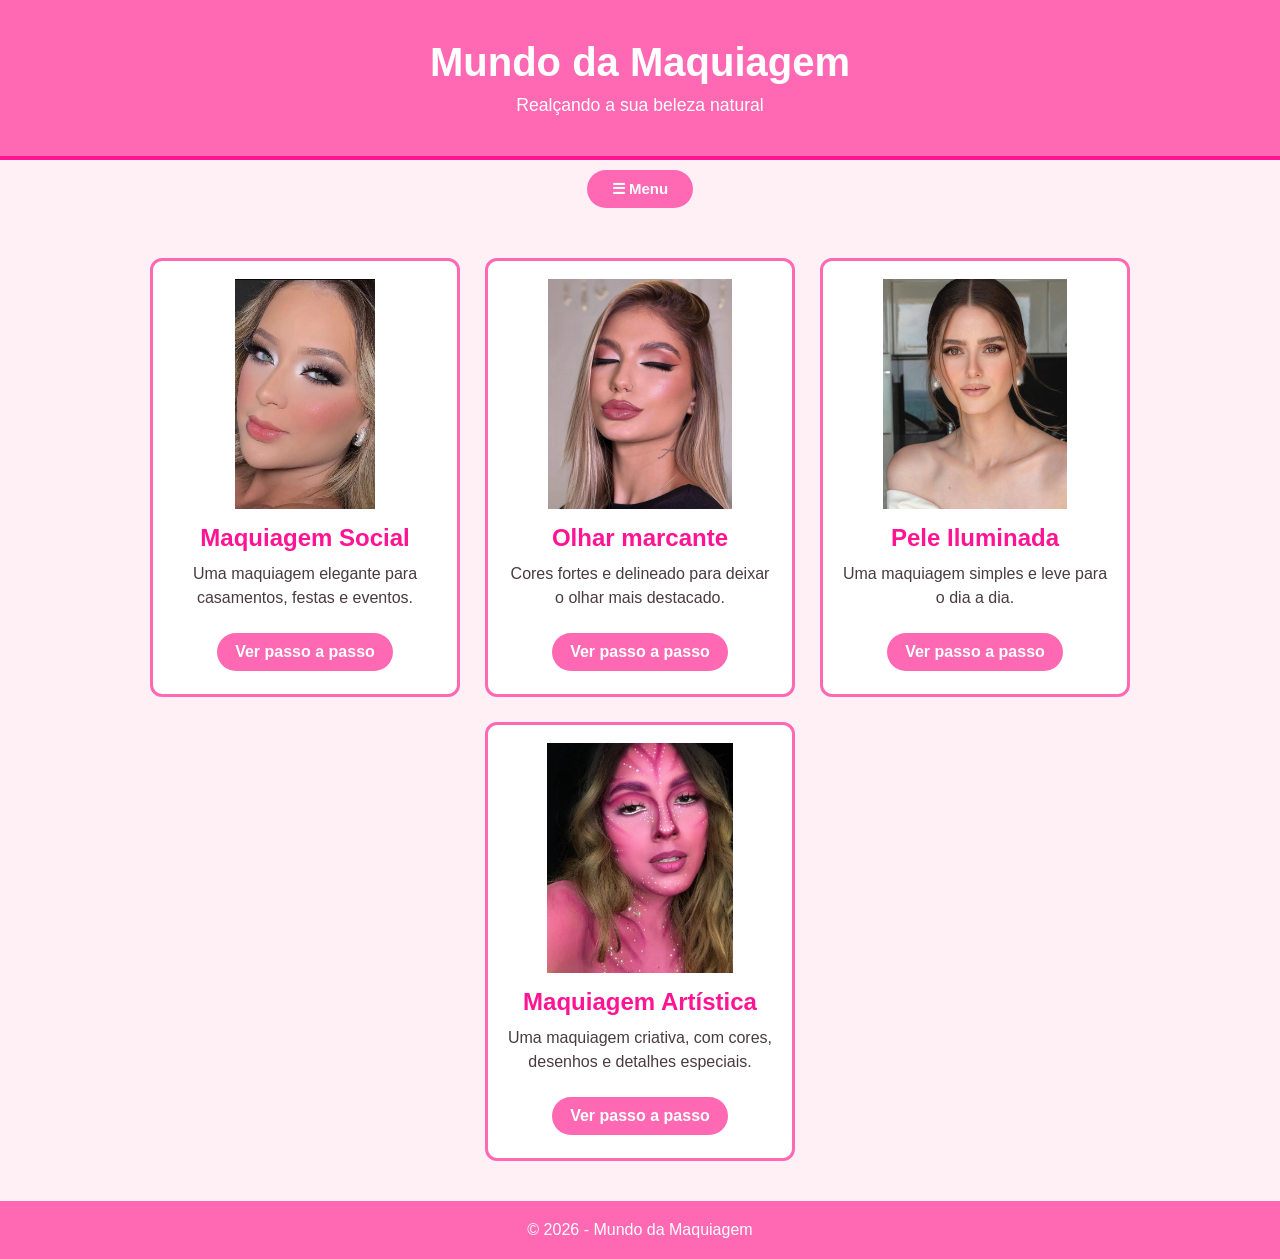
==== index.html @ 259b7c8c "Refactor index.html for improved structure and classes Updated the HTML structure and classes for be" ====
<!DOCTYPE html>
<html lang="pt-BR">
<head>
    <meta charset="UTF-8">
    <meta name="viewport" content="width=device-width, initial-scale=1.0">
    <title>Mundo da Maquiagem</title>
    <link rel="stylesheet" href="style.css">
</head>

<body class="pagina-maquiagem">

    <header>
        <h1>Mundo da Maquiagem</h1>
        <p>Realçando a sua beleza natural</p>
    </header>

    <!-- MENU INTERATIVO -->
    <button id="botao-menu" aria-expanded="false" type="button">
        ☰ Menu
    </button>

    <nav class="menu" id="menu" hidden>
        <a href="index.html">Início</a>
        <a href="dicas.html">Dicas de Maquiagem</a>
        <a href="finalização.html">Mais dicas</a>

        <button type="button" id="botao-produtos">
            Dúvidas Frequentes
        </button>
    </nav>

    <main class="principal">

        <!-- CARDS DE MAQUIAGEM -->
        <div class="container-fotos" id="maquiagens">

            <div class="cartao-make">
                <img src="maquiagem evento.webp" alt="Maquiagem Social">
                <h2>Maquiagem Social</h2>
                <p>Uma maquiagem elegante para casamentos, festas e eventos.</p>
                <a href="noturna.html" class="botao">Ver passo a passo</a>
            </div>

            <div class="cartao-make">
                <img src="maquiagem olhar marcanter.jpg" alt="Maquiagem Marcante">
                <h2>Olhar marcante</h2>
                <p>Cores fortes e delineado para deixar o olhar mais destacado.</p>
                <a href="marcante.html" class="botao">Ver passo a passo</a>
            </div>

            <div class="cartao-make">
                <img src="maquiagem natural.jpg" alt="Maquiagem Natural">
                <h2>Pele Iluminada</h2>
                <p>Uma maquiagem simples e leve para o dia a dia.</p>
                <a href="natural.html" class="botao">Ver passo a passo</a>
            </div>

            <div class="cartao-make">
                <img src="IMG_b711f3c4-f574-4a25-bfa9-8b15b6210e20.jpg" alt="Maquiagem Artística">
                <h2>Maquiagem Artística</h2>
                <p>Uma maquiagem criativa, com cores, desenhos e detalhes especiais.</p>
                <a href="Artística.html" class="botao">Ver passo a passo</a>
            </div>

        </div>

        <!-- DÚVIDAS FREQUENTES -->
        <section id="secao-produtos" class="secao-perguntas" hidden>

            <h2>Dúvidas Frequentes</h2>

            <div class="conteudo-perguntas">

                <div class="item-pergunta">
                    <h3>1. Qual é a ordem correta da maquiagem?</h3>
                    <p>Comece pela preparação da pele, depois aplique primer, base, corretivo e finalize a maquiagem.</p>
                </div>

                <div class="item-pergunta">
                    <h3>2. Preciso hidratar a pele antes da maquiagem?</h3>
                    <p>Sim! A hidratação ajuda a preparar a pele antes da maquiagem.</p>
                </div>

                <div class="item-pergunta">
                    <h3>3. Como fazer a maquiagem durar mais?</h3>
                    <p>Prepare a pele adequadamente e utilize produtos de finalização apropriados.</p>
                </div>

                <div class="item-pergunta">
                    <h3>4. Como limpar os pincéis?</h3>
                    <p>Lave regularmente e deixe secar completamente.</p>
                </div>

            </div>

            <button type="button" id="botao-voltar" class="botao">
                Voltar às maquiagens
            </button>

        </section>

    </main>

    <footer>
        <p>© 2026 - Mundo da Maquiagem</p>
    </footer>

    <!-- CONEXÃO COM JAVASCRIPT -->
    <script src="script.js"></script>

</body>
</html>
---- style.css ----
/* CONFIGURAÇÕES GERAIS */
* {
    margin: 0;
    padding: 0;
    box-sizing: border-box;
    font-family: Arial, sans-serif;
}

body {
    background-color: #fff0f5;
    color: #4a3b40;
    min-height: 100vh;
    display: flex;
    flex-direction: column;
    overflow-x: hidden;
}

/* CABEÇALHO */
header {
    background-color: #ff69b4;
    color: white;
    text-align: center;
    padding: 40px 20px;
    border-bottom: 4px solid #ff1493;
}

header h1 {
    font-size: 2.5rem;
    margin-bottom: 10px;
}

header p {
    font-size: 1.1rem;
}

/* BOTÃO MENU */
#botao-menu {
    display: block;
    margin: 10px auto;
    padding: 10px 25px;
    background-color: #ff69b4;
    color: white;
    border: none;
    border-radius: 20px;
    font-size: 15px;
    font-weight: bold;
    cursor: pointer;
    transition: 0.3s;
}

#botao-menu:hover {
    background-color: #ff1493;
}

/* MENU */
.menu {
    background-color: #ffe4ef;
    display: flex;
    justify-content: center;
    align-items: center;
    flex-wrap: wrap;
    gap: 15px;
    padding: 15px;
}

.menu a {
    color: #ff1493;
    text-decoration: none;
    font-weight: bold;
    padding: 10px 18px;
    border-radius: 20px;
    transition: 0.3s;
}

.menu a:hover {
    background-color: #ff69b4;
    color: white;
}

/* BOTÕES DO MENU */
.menu button {
    background-color: #ff69b4;
    color: white;
    font-weight: bold;
    padding: 10px 18px;
    border: none;
    border-radius: 20px;
    cursor: pointer;
    font-size: 16px;
    transition: 0.3s;
    font-family: Arial, sans-serif;
}

.menu button:hover {
    background-color: #ff1493;
    color: white;
}
/* DÚVIDAS FREQUENTES */
.menu button#botao-duvidas {
    background: transparent !important;
    color: #ff1493 !important;
    border: none !important;
    box-shadow: none !important;
    padding: 10px 18px;
    border-radius: 20px;
    font-weight: bold;
}

/* Ao passar o mouse */
.menu button#botao-duvidas:hover {
    background: #ff1493 !important;
    color: white !important;
}

/* Ao clicar ou selecionar */
.menu button#botao-duvidas:focus,
.menu button#botao-duvidas:active,
.menu button#botao-duvidas.active {
    background: transparent !important;
    color: #ff1493 !important;
    box-shadow: none !important;
}

/* CONTEÚDO PRINCIPAL */
main {
    flex: 1;
    width: 100%;
    max-width: 1100px;
    margin: 0 auto;
    padding: 40px 20px;
}

.titulo {
    text-align: center;
    color: #ff1493;
    margin-bottom: 30px;
}

/* CARDS */
.container-fotos {
    display: flex;
    flex-wrap: wrap;
    justify-content: center;
    gap: 25px;
}

.cartao-make {
    background-color: white;
    border: 3px solid #ff69b4;
    border-radius: 12px;
    width: 310px;
    max-width: 100%;
    padding: 18px;
    text-align: center;
    transition: transform 0.3s ease, box-shadow 0.3s ease;
}

.cartao-make img {
    width: 100%;
    max-width: 100%;
    height: 230px;
    object-fit: contain;
    border-radius: 8px;
    display: block;
    transition: transform 0.3s ease;
}

.cartao-make p {
    line-height: 1.5;
    margin-bottom: 18px;
}

.cartao-make h2 {
    color: #ff1493;
    margin: 15px 0 10px;
    font-size: 1.5rem;
}

/* BOTÕES */
.botao {
    display: inline-block;
    background-color: #ff69b4;
    color: white;
    text-decoration: none;
    padding: 10px 18px;
    border-radius: 20px;
    font-weight: bold;
    margin: 5px;
    max-width: 100%;
    text-align: center;
    border: none;
    cursor: pointer;
}

.botao:hover {
    background-color: #ff1493;
}

/* LINKS */
.links {
    display: flex;
    flex-wrap: wrap;
    justify-content: center;
    gap: 10px;
    text-align: center;
    margin-top: 30px;
}

.pagina {
    max-width: 800px;
    width: 100%;
    margin: 0 auto;
}

.pagina > h2 {
    color: #ff1493;
    text-align: center;
    margin-bottom: 25px;
}

/* PASSOS */
.passo {
    background-color: white;
    border-left: 5px solid #ff69b4;
    border-radius: 8px;
    padding: 18px;
    margin-bottom: 18px;
    max-width: 100%;
}

.passo h2 {
    color: #ff1493;
    margin-bottom: 10px;
}

.passo h3 {
    color: #ff1493;
    margin-bottom: 8px;
}

.passo p {
    line-height: 1.6;
}

/* SEÇÃO DE PRODUTOS */
.secao-produtos {
    margin: 35px 0;
    padding: 25px;
    text-align: center;
    background-color: white;
    border: 2px solid #ff69b4;
    border-radius: 15px;
    box-shadow: 0 4px 12px rgba(255, 105, 180, 0.12);
}

.secao-produtos h2 {
    color: #ff1493;
    margin-bottom: 15px;
}

.secao-produtos p {
    line-height: 1.6;
}

/* DÚVIDAS FREQUENTES CENTRALIZADAS */
.secao-perguntas {
    width: 100%;
    max-width: 800px;
    margin: 35px auto !important;
    padding: 25px;
    background-color: white;
    border: 2px solid #ff69b4;
    border-radius: 15px;
    text-align: center;
    box-shadow: 0 4px 12px rgba(255, 105, 180, 0.12);
}

.secao-perguntas h2 {
    color: #ff1493;
    margin-bottom: 20px;
    text-align: center;
}

.item-pergunta {
    margin: 12px 0;
    width: 100%;
}

/* BOTÕES DAS PERGUNTAS */
.secao-perguntas .pergunta {
    display: block;
    width: 100%;
    padding: 14px;
    background-color: #fff0f5 !important;
    color: #ff1493 !important;
    border: 1px solid #ff69b4;
    border-radius: 10px;
    cursor: pointer;
    font-size: 14px;
    font-weight: bold;
    text-align: left;
    transition: 0.3s;
}

.secao-perguntas .pergunta:hover {
    background-color: #ffe0ed !important;
    color: #ff1493 !important;
}

/* RESPOSTAS */
.resposta {
    padding: 14px;
    color: #4a3b40;
    background-color: #fff0f5;
    border-radius: 8px;
    margin-top: 6px;
    line-height: 1.6;
    text-align: left;
}

/* BOTÃO VOLTAR */
#botao-voltar {
    cursor: pointer;
    border: none;
    font-size: 15px;
}

/* ELEMENTOS OCULTOS */
[hidden] {
    display: none !important;
}

/* RODAPÉ */
footer {
    background-color: #ff69b4;
    color: white;
    text-align: center;
    padding: 20px;
    margin-top: 20px;
    width: 100%;
}

/* COMPUTADORES */
@media (min-width: 1001px) {
    .container-fotos {
        justify-content: center;
        align-items: stretch;
    }

    .cartao-make img {
        width: 100%;
        height: 230px;
        object-fit: contain;
    }
}

/* TABLETS */
@media (min-width: 701px) and (max-width: 1000px) {
    main {
        width: 100%;
        padding: 35px 20px;
    }

    .container-fotos {
        gap: 20px;
    }

    .cartao-make {
        width: 45%;
    }

    .cartao-make img {
        width: 100%;
        height: 230px;
        object-fit: contain;
        max-width: 100%;
    }

    header h1 {
        font-size: 2.3rem;
    }

    .pagina {
        width: 100%;
    }
}

/* CELULARES */
@media (max-width: 700px) {
    header {
        padding: 30px 15px;
    }

    header h1 {
        font-size: 2rem;
    }

    header p {
        font-size: 1rem;
    }

    main {
        width: 100%;
        padding: 30px 15px;
    }

    .container-fotos {
        width: 100%;
        gap: 20px;
    }

    .cartao-make {
        width: 100%;
        max-width: 310px;
    }

    .cartao-make img {
        width: 100%;
        max-width: 100%;
        height: 230px;
        object-fit: contain;
    }

    .cartao-make h2 {
        font-size: 1.3rem;
    }

    .links {
        flex-direction: column;
        align-items: center;
        gap: 8px;
    }

    .botao {
        width: 100%;
        max-width: 320px;
    }

    .menu {
        flex-direction: row;
        flex-wrap: wrap;
        justify-content: center;
        gap: 5px;
        padding: 12px 5px;
    }

    .menu a {
        font-size: 12px;
        padding: 8px 7px;
        white-space: normal;
    }

    .menu button#botao-produtos {
        font-size: 12px;
        padding: 8px 7px;
    }

    .pagina {
        width: 100%;
    }

    .passo {
        padding: 15px;
    }

    .secao-produtos,
    .secao-perguntas {
        padding: 18px 12px;
        margin: 25px auto;
    }

    .secao-perguntas {
        width: 100%;
        max-width: 100%;
    }

    .secao-perguntas .pergunta {
        font-size: 13px;
    }

    footer {
        padding: 15px;
    }
}

/* ORGANIZAÇÃO DO RODAPÉ */
.pagina-maquiagem {
    min-height: 100vh;
    display: flex;
    flex-direction: column;
}

.pagina-maquiagem main {
    flex: 1;
}

.pagina-maquiagem footer {
    margin-top: auto;
}

/* EFEITO DOS CARDS */
.cartao-make.card-ativo {
    transform: translateY(-10px);
    box-shadow: 0 12px 24px rgba(255, 105, 180, 0.4);
}

.cartao-make.card-ativo img {
    transform: scale(1.02);
}

.cartao-make.card-ativo .botao {
    filter: brightness(1.1);
    box-shadow: 0 4px 10px rgba(0, 0, 0, 0.15);
}
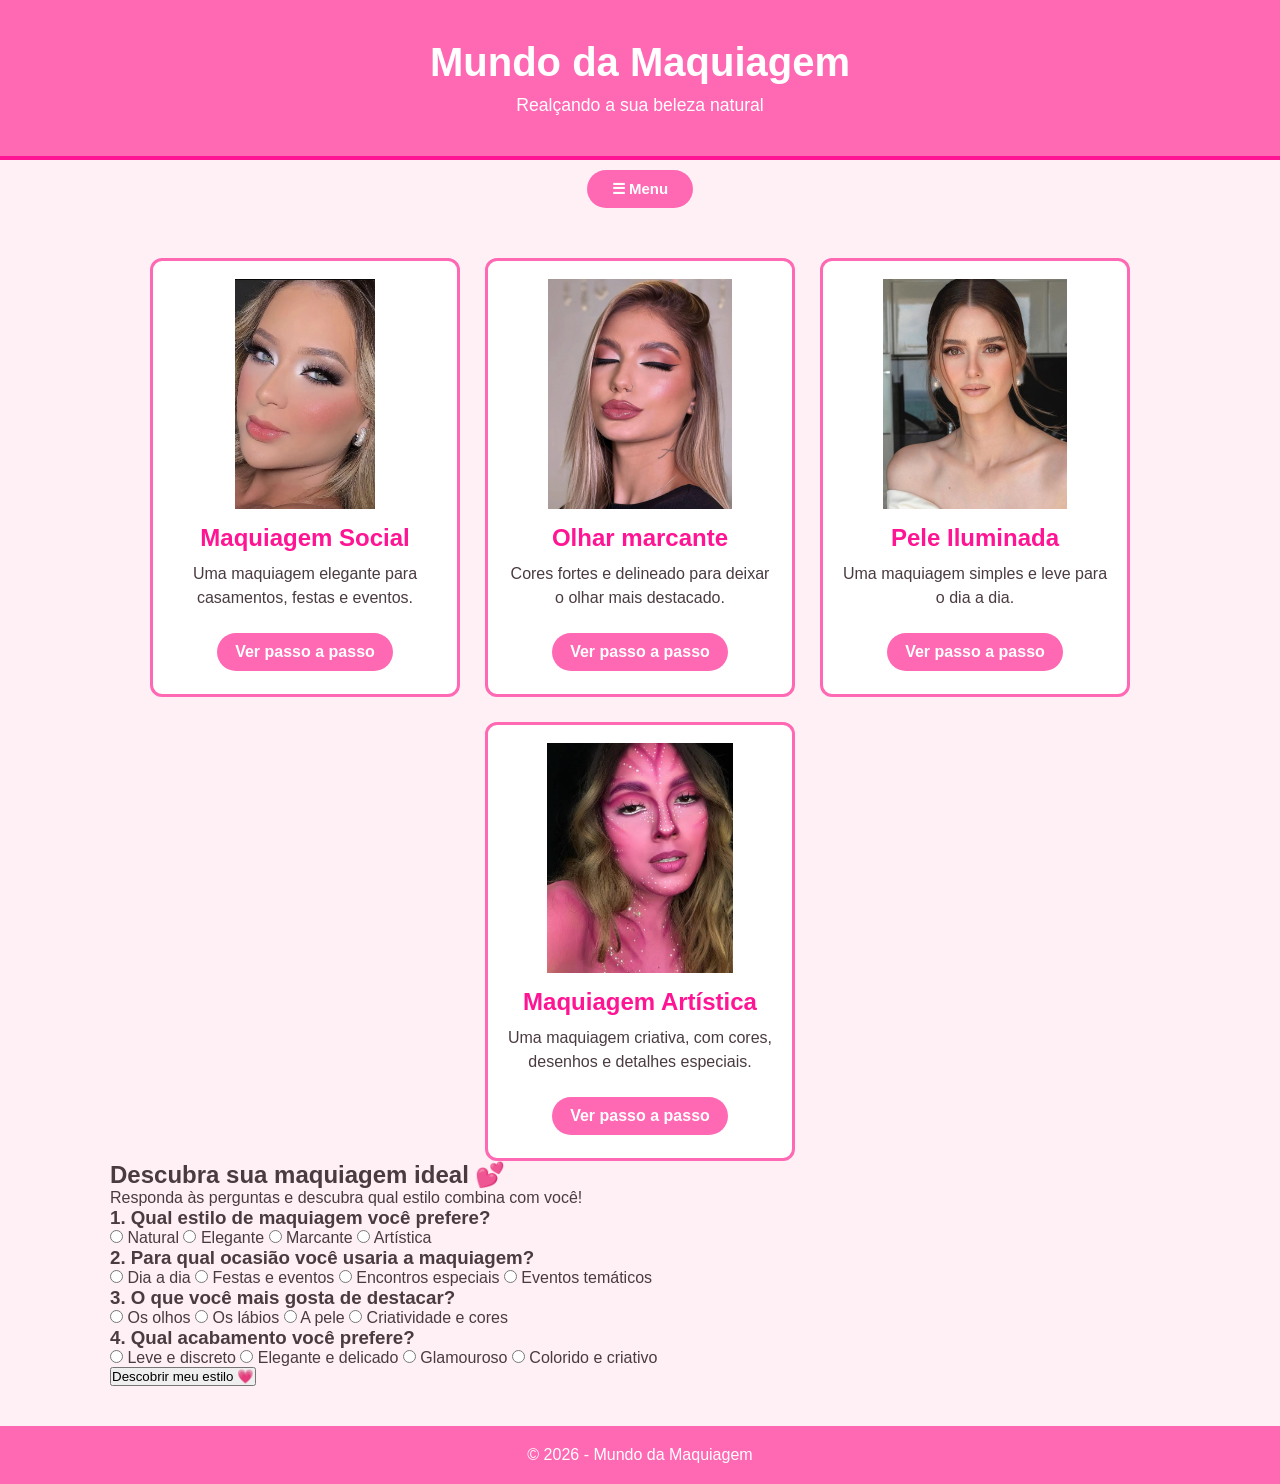
==== commit 188b3ba9: "Update index.html" ====
--- a/index.html
+++ b/index.html
@@ -1,6 +1,7 @@
 
 <!DOCTYPE html>
 <html lang="pt-BR">
+
 <head>
     <meta charset="UTF-8">
     <meta name="viewport" content="width=device-width, initial-scale=1.0">
@@ -10,104 +11,166 @@
 
 <body class="pagina-maquiagem">
 
-    <header>
-        <h1>Mundo da Maquiagem</h1>
-        <p>Realçando a sua beleza natural</p>
-    </header>
+<header>
+    <h1>Mundo da Maquiagem</h1>
+    <p>Realçando a sua beleza natural</p>
+</header>
 
-    <!-- MENU INTERATIVO -->
-    <button id="botao-menu" aria-expanded="false" type="button">
-        ☰ Menu
+<!-- MENU INTERATIVO -->
+<button id="botao-menu" aria-expanded="false" type="button">
+    ☰ Menu
+</button>
+
+<nav class="menu" id="menu" hidden>
+    <a href="index.html">Início</a>
+    <a href="dicas.html">Dicas de Maquiagem</a>
+    <a href="finalização.html">Mais dicas</a>
+    <a href="#teste-maquiagem">Teste sua maquiagem</a>
+
+    <button type="button" id="botao-produtos">
+        Dúvidas Frequentes
     </button>
+</nav>
 
-    <nav class="menu" id="menu" hidden>
-        <a href="index.html">Início</a>
-        <a href="dicas.html">Dicas de Maquiagem</a>
-        <a href="finalização.html">Mais dicas</a>
+<main class="principal">
 
-        <button type="button" id="botao-produtos">
-            Dúvidas Frequentes
-        </button>
-    </nav>
+    <!-- CARDS DE MAQUIAGEM -->
+    <div class="container-fotos" id="maquiagens">
 
-    <main class="principal">
+        <div class="cartao-make">
+            <img src="maquiagem evento.webp" alt="Maquiagem Social">
+            <h2>Maquiagem Social</h2>
+            <p>Uma maquiagem elegante para casamentos, festas e eventos.</p>
+            <a href="noturna.html" class="botao">Ver passo a passo</a>
+        </div>
 
-        <!-- CARDS DE MAQUIAGEM -->
-        <div class="container-fotos" id="maquiagens">
+        <div class="cartao-make">
+            <img src="maquiagem olhar marcanter.jpg" alt="Maquiagem Marcante">
+            <h2>Olhar marcante</h2>
+            <p>Cores fortes e delineado para deixar o olhar mais destacado.</p>
+            <a href="marcante.html" class="botao">Ver passo a passo</a>
+        </div>
 
-            <div class="cartao-make">
-                <img src="maquiagem evento.webp" alt="Maquiagem Social">
-                <h2>Maquiagem Social</h2>
-                <p>Uma maquiagem elegante para casamentos, festas e eventos.</p>
-                <a href="noturna.html" class="botao">Ver passo a passo</a>
-            </div>
+        <div class="cartao-make">
+            <img src="maquiagem natural.jpg" alt="Maquiagem Natural">
+            <h2>Pele Iluminada</h2>
+            <p>Uma maquiagem simples e leve para o dia a dia.</p>
+            <a href="natural.html" class="botao">Ver passo a passo</a>
+        </div>
 
-            <div class="cartao-make">
-                <img src="maquiagem olhar marcanter.jpg" alt="Maquiagem Marcante">
-                <h2>Olhar marcante</h2>
-                <p>Cores fortes e delineado para deixar o olhar mais destacado.</p>
-                <a href="marcante.html" class="botao">Ver passo a passo</a>
-            </div>
+        <div class="cartao-make">
+            <img src="IMG_b711f3c4-f574-4a25-bfa9-8b15b6210e20.jpg" alt="Maquiagem Artística">
+            <h2>Maquiagem Artística</h2>
+            <p>Uma maquiagem criativa, com cores, desenhos e detalhes especiais.</p>
+            <a href="Artística.html" class="botao">Ver passo a passo</a>
+        </div>
 
-            <div class="cartao-make">
-                <img src="maquiagem natural.jpg" alt="Maquiagem Natural">
-                <h2>Pele Iluminada</h2>
-                <p>Uma maquiagem simples e leve para o dia a dia.</p>
-                <a href="natural.html" class="botao">Ver passo a passo</a>
-            </div>
+    </div>
 
-            <div class="cartao-make">
-                <img src="IMG_b711f3c4-f574-4a25-bfa9-8b15b6210e20.jpg" alt="Maquiagem Artística">
-                <h2>Maquiagem Artística</h2>
-                <p>Uma maquiagem criativa, com cores, desenhos e detalhes especiais.</p>
-                <a href="Artística.html" class="botao">Ver passo a passo</a>
+    <!-- TESTE DE MAQUIAGEM -->
+    <section id="teste-maquiagem" class="teste-maquiagem">
+
+        <div class="conteudo-teste">
+
+            <h2>Descubra sua maquiagem ideal 💕</h2>
+            <p>Responda às perguntas e descubra qual estilo combina com você!</p>
+
+            <form id="form-teste">
+
+                <div class="pergunta">
+                    <h3>1. Qual estilo de maquiagem você prefere?</h3>
+                    <label><input type="radio" name="p1" value="natural" required> Natural</label>
+                    <label><input type="radio" name="p1" value="social"> Elegante</label>
+                    <label><input type="radio" name="p1" value="marcante"> Marcante</label>
+                    <label><input type="radio" name="p1" value="artistica"> Artística</label>
+                </div>
+
+                <div class="pergunta">
+                    <h3>2. Para qual ocasião você usaria a maquiagem?</h3>
+                    <label><input type="radio" name="p2" value="natural" required> Dia a dia</label>
+                    <label><input type="radio" name="p2" value="social"> Festas e eventos</label>
+                    <label><input type="radio" name="p2" value="marcante"> Encontros especiais</label>
+                    <label><input type="radio" name="p2" value="artistica"> Eventos temáticos</label>
+                </div>
+
+                <div class="pergunta">
+                    <h3>3. O que você mais gosta de destacar?</h3>
+                    <label><input type="radio" name="p3" value="marcante" required> Os olhos</label>
+                    <label><input type="radio" name="p3" value="social"> Os lábios</label>
+                    <label><input type="radio" name="p3" value="natural"> A pele</label>
+                    <label><input type="radio" name="p3" value="artistica"> Criatividade e cores</label>
+                </div>
+
+                <div class="pergunta">
+                    <h3>4. Qual acabamento você prefere?</h3>
+                    <label><input type="radio" name="p4" value="natural" required> Leve e discreto</label>
+                    <label><input type="radio" name="p4" value="social"> Elegante e delicado</label>
+                    <label><input type="radio" name="p4" value="marcante"> Glamouroso</label>
+                    <label><input type="radio" name="p4" value="artistica"> Colorido e criativo</label>
+                </div>
+
+                <button type="submit" class="botao-resultado">
+                    Descobrir meu estilo 💗
+                </button>
+
+            </form>
+
+            <!-- RESULTADO -->
+            <div id="resultado-teste" class="resultado-teste" hidden>
+
+                <h3>Seu estilo ideal é:</h3>
+                <h2 id="nome-resultado"></h2>
+
+                <img id="imagem-resultado" src="" alt="Maquiagem recomendada">
+
+                <p id="descricao-resultado"></p>
+
+                <a id="link-resultado" href="#">
+                    Ver passo a passo
+                </a>
+
             </div>
 
         </div>
 
-        <!-- DÚVIDAS FREQUENTES -->
-        <section id="secao-produtos" class="secao-perguntas" hidden>
+    </section>
 
-            <h2>Dúvidas Frequentes</h2>
+    <!-- DÚVIDAS FREQUENTES -->
+    <section id="secao-produtos" hidden>
 
-            <div class="conteudo-perguntas">
+        <h2>Dúvidas Frequentes</h2>
 
-                <div class="item-pergunta">
-                    <h3>1. Qual é a ordem correta da maquiagem?</h3>
-                    <p>Comece pela preparação da pele, depois aplique primer, base, corretivo e finalize a maquiagem.</p>
-                </div>
+        <div class="cartao-make">
 
-                <div class="item-pergunta">
-                    <h3>2. Preciso hidratar a pele antes da maquiagem?</h3>
-                    <p>Sim! A hidratação ajuda a preparar a pele antes da maquiagem.</p>
-                </div>
+            <h3>1. Qual é a ordem correta da maquiagem?</h3>
+            <p>Comece pela preparação da pele, depois aplique primer, base, corretivo e finalize a maquiagem.</p>
 
-                <div class="item-pergunta">
-                    <h3>3. Como fazer a maquiagem durar mais?</h3>
-                    <p>Prepare a pele adequadamente e utilize produtos de finalização apropriados.</p>
-                </div>
+            <h3>2. Preciso hidratar a pele antes da maquiagem?</h3>
+            <p>Sim! A hidratação ajuda a preparar a pele antes da maquiagem.</p>
 
-                <div class="item-pergunta">
-                    <h3>4. Como limpar os pincéis?</h3>
-                    <p>Lave regularmente e deixe secar completamente.</p>
-                </div>
+            <h3>3. Como fazer a maquiagem durar mais?</h3>
+            <p>Prepare a pele adequadamente e utilize produtos de finalização apropriados.</p>
 
-            </div>
+            <h3>4. Como limpar os pincéis?</h3>
+            <p>Lave regularmente e deixe secar completamente.</p>
 
-            <button type="button" id="botao-voltar" class="botao">
-                Voltar às maquiagens
-            </button>
+        </div>
 
-        </section>
+        <button type="button" id="botao-voltar" class="botao">
+            Voltar às maquiagens
+        </button>
 
-    </main>
+    </section>
 
-    <footer>
-        <p>© 2026 - Mundo da Maquiagem</p>
-    </footer>
+</main>
 
-    <!-- CONEXÃO COM JAVASCRIPT -->
-    <script src="script.js"></script>
+<footer>
+    <p>© 2026 - Mundo da Maquiagem</p>
+</footer>
+
+<!-- CONEXÃO COM JAVASCRIPT -->
+<script src="script.js"></script>
+<script src="quiz.js"></script>
 
 </body>
 </html>
--- a/style.css
+++ b/style.css
@@ -5,6 +5,10 @@
     padding: 0;
     box-sizing: border-box;
     font-family: Arial, sans-serif;
+}
+
+html {
+    min-height: 100%;
 }
 
 body {
@@ -64,62 +68,31 @@
     padding: 15px;
 }
 
-.menu a {
-    color: #ff1493;
-    text-decoration: none;
-    font-weight: bold;
-    padding: 10px 18px;
-    border-radius: 20px;
-    transition: 0.3s;
-}
-
-.menu a:hover {
-    background-color: #ff69b4;
-    color: white;
-}
-
-/* BOTÕES DO MENU */
+/* TODOS OS BOTÕES E LINKS DO MENU */
+.menu a,
 .menu button {
     background-color: #ff69b4;
     color: white;
+    text-decoration: none;
     font-weight: bold;
     padding: 10px 18px;
     border: none;
     border-radius: 20px;
+    transition: 0.3s;
+    font-size: 14px;
+    font-family: Arial, sans-serif;
     cursor: pointer;
-    font-size: 16px;
-    transition: 0.3s;
-    font-family: Arial, sans-serif;
-}
-
+}
+
+.menu a:hover,
 .menu button:hover {
     background-color: #ff1493;
     color: white;
 }
-/* DÚVIDAS FREQUENTES */
-.menu button#botao-duvidas {
-    background: transparent !important;
-    color: #ff1493 !important;
-    border: none !important;
-    box-shadow: none !important;
-    padding: 10px 18px;
-    border-radius: 20px;
-    font-weight: bold;
-}
-
-/* Ao passar o mouse */
-.menu button#botao-duvidas:hover {
-    background: #ff1493 !important;
-    color: white !important;
-}
-
-/* Ao clicar ou selecionar */
-.menu button#botao-duvidas:focus,
-.menu button#botao-duvidas:active,
-.menu button#botao-duvidas.active {
-    background: transparent !important;
-    color: #ff1493 !important;
-    box-shadow: none !important;
+
+/* ELEMENTOS OCULTOS */
+[hidden] {
+    display: none !important;
 }
 
 /* CONTEÚDO PRINCIPAL */
@@ -129,6 +102,10 @@
     max-width: 1100px;
     margin: 0 auto;
     padding: 40px 20px;
+}
+
+.principal {
+    flex: 1;
 }
 
 .titulo {
@@ -142,6 +119,7 @@
     display: flex;
     flex-wrap: wrap;
     justify-content: center;
+    align-items: stretch;
     gap: 25px;
 }
 
@@ -177,7 +155,7 @@
     font-size: 1.5rem;
 }
 
-/* BOTÕES */
+/* BOTÕES DOS CARDS */
 .botao {
     display: inline-block;
     background-color: #ff69b4;
@@ -191,6 +169,7 @@
     text-align: center;
     border: none;
     cursor: pointer;
+    transition: 0.3s;
 }
 
 .botao:hover {
@@ -263,72 +242,72 @@
     line-height: 1.6;
 }
 
-/* DÚVIDAS FREQUENTES CENTRALIZADAS */
+/* DÚVIDAS FREQUENTES */
 .secao-perguntas {
     width: 100%;
-    max-width: 800px;
-    margin: 35px auto !important;
+    max-width: 750px;
+    margin: 30px auto !important;
     padding: 25px;
+    text-align: center;
+}
+
+/* TÍTULO DAS DÚVIDAS */
+.secao-perguntas > h2 {
+    color: #ff1493;
+    text-align: center;
+    font-size: 25px;
+    margin-bottom: 25px;
+}
+
+/* QUADRO DAS PERGUNTAS */
+.conteudo-perguntas {
+    width: 100%;
     background-color: white;
     border: 2px solid #ff69b4;
     border-radius: 15px;
-    text-align: center;
-    box-shadow: 0 4px 12px rgba(255, 105, 180, 0.12);
-}
-
-.secao-perguntas h2 {
-    color: #ff1493;
-    margin-bottom: 20px;
-    text-align: center;
-}
-
+    padding: 25px;
+    text-align: center;
+    box-shadow: 0 4px 12px rgba(255, 105, 180, 0.15);
+}
+
+/* CADA PERGUNTA */
 .item-pergunta {
-    margin: 12px 0;
-    width: 100%;
-}
-
-/* BOTÕES DAS PERGUNTAS */
-.secao-perguntas .pergunta {
-    display: block;
-    width: 100%;
-    padding: 14px;
-    background-color: #fff0f5 !important;
-    color: #ff1493 !important;
-    border: 1px solid #ff69b4;
-    border-radius: 10px;
+    width: 100%;
+    margin-bottom: 22px;
+    text-align: center;
+}
+
+.item-pergunta:last-child {
+    margin-bottom: 0;
+}
+
+.item-pergunta h3 {
+    color: #d63384;
+    font-size: 17px;
+    margin-bottom: 8px;
+}
+
+.item-pergunta p {
+    color: #4a3b40;
+    font-size: 15px;
+    line-height: 1.6;
+}
+
+/* BOTÃO VOLTAR */
+#botao-voltar {
+    display: inline-block;
+    background-color: #ff69b4;
+    color: white;
+    border: none;
+    border-radius: 20px;
+    padding: 11px 22px;
+    margin-top: 20px;
     cursor: pointer;
     font-size: 14px;
-    font-weight: bold;
-    text-align: left;
-    transition: 0.3s;
-}
-
-.secao-perguntas .pergunta:hover {
-    background-color: #ffe0ed !important;
-    color: #ff1493 !important;
-}
-
-/* RESPOSTAS */
-.resposta {
-    padding: 14px;
-    color: #4a3b40;
-    background-color: #fff0f5;
-    border-radius: 8px;
-    margin-top: 6px;
-    line-height: 1.6;
-    text-align: left;
-}
-
-/* BOTÃO VOLTAR */
-#botao-voltar {
-    cursor: pointer;
-    border: none;
-    font-size: 15px;
-}
-
-/* ELEMENTOS OCULTOS */
-[hidden] {
-    display: none !important;
+}
+
+#botao-voltar:hover {
+    background-color: #ff1493;
 }
 
 /* RODAPÉ */
@@ -337,17 +316,22 @@
     color: white;
     text-align: center;
     padding: 20px;
-    margin-top: 20px;
+    margin-top: auto;
     width: 100%;
 }
 
 /* COMPUTADORES */
 @media (min-width: 1001px) {
+
     .container-fotos {
         justify-content: center;
         align-items: stretch;
     }
 
+    .cartao-make {
+        width: 310px;
+    }
+
     .cartao-make img {
         width: 100%;
         height: 230px;
@@ -357,6 +341,7 @@
 
 /* TABLETS */
 @media (min-width: 701px) and (max-width: 1000px) {
+
     main {
         width: 100%;
         padding: 35px 20px;
@@ -374,7 +359,6 @@
         width: 100%;
         height: 230px;
         object-fit: contain;
-        max-width: 100%;
     }
 
     header h1 {
@@ -388,6 +372,7 @@
 
 /* CELULARES */
 @media (max-width: 700px) {
+
     header {
         padding: 30px 15px;
     }
@@ -433,27 +418,22 @@
     }
 
     .botao {
-        width: 100%;
         max-width: 320px;
     }
 
+    /* MENU NO CELULAR */
     .menu {
         flex-direction: row;
         flex-wrap: wrap;
         justify-content: center;
-        gap: 5px;
+        gap: 8px;
         padding: 12px 5px;
     }
 
-    .menu a {
+    .menu a,
+    .menu button {
         font-size: 12px;
-        padding: 8px 7px;
-        white-space: normal;
-    }
-
-    .menu button#botao-produtos {
-        font-size: 12px;
-        padding: 8px 7px;
+        padding: 8px 10px;
     }
 
     .pagina {
@@ -464,18 +444,41 @@
         padding: 15px;
     }
 
-    .secao-produtos,
-    .secao-perguntas {
+    .secao-produtos {
         padding: 18px 12px;
         margin: 25px auto;
     }
 
+    /* DÚVIDAS NO CELULAR */
     .secao-perguntas {
         width: 100%;
         max-width: 100%;
-    }
-
-    .secao-perguntas .pergunta {
+        padding: 20px 10px;
+        margin: 20px auto !important;
+    }
+
+    .secao-perguntas > h2 {
+        font-size: 22px;
+        margin-bottom: 20px;
+    }
+
+    .conteudo-perguntas {
+        padding: 20px 14px;
+    }
+
+    .item-pergunta {
+        margin-bottom: 20px;
+    }
+
+    .item-pergunta h3 {
+        font-size: 15px;
+    }
+
+    .item-pergunta p {
+        font-size: 13px;
+    }
+
+    #botao-voltar {
         font-size: 13px;
     }
 
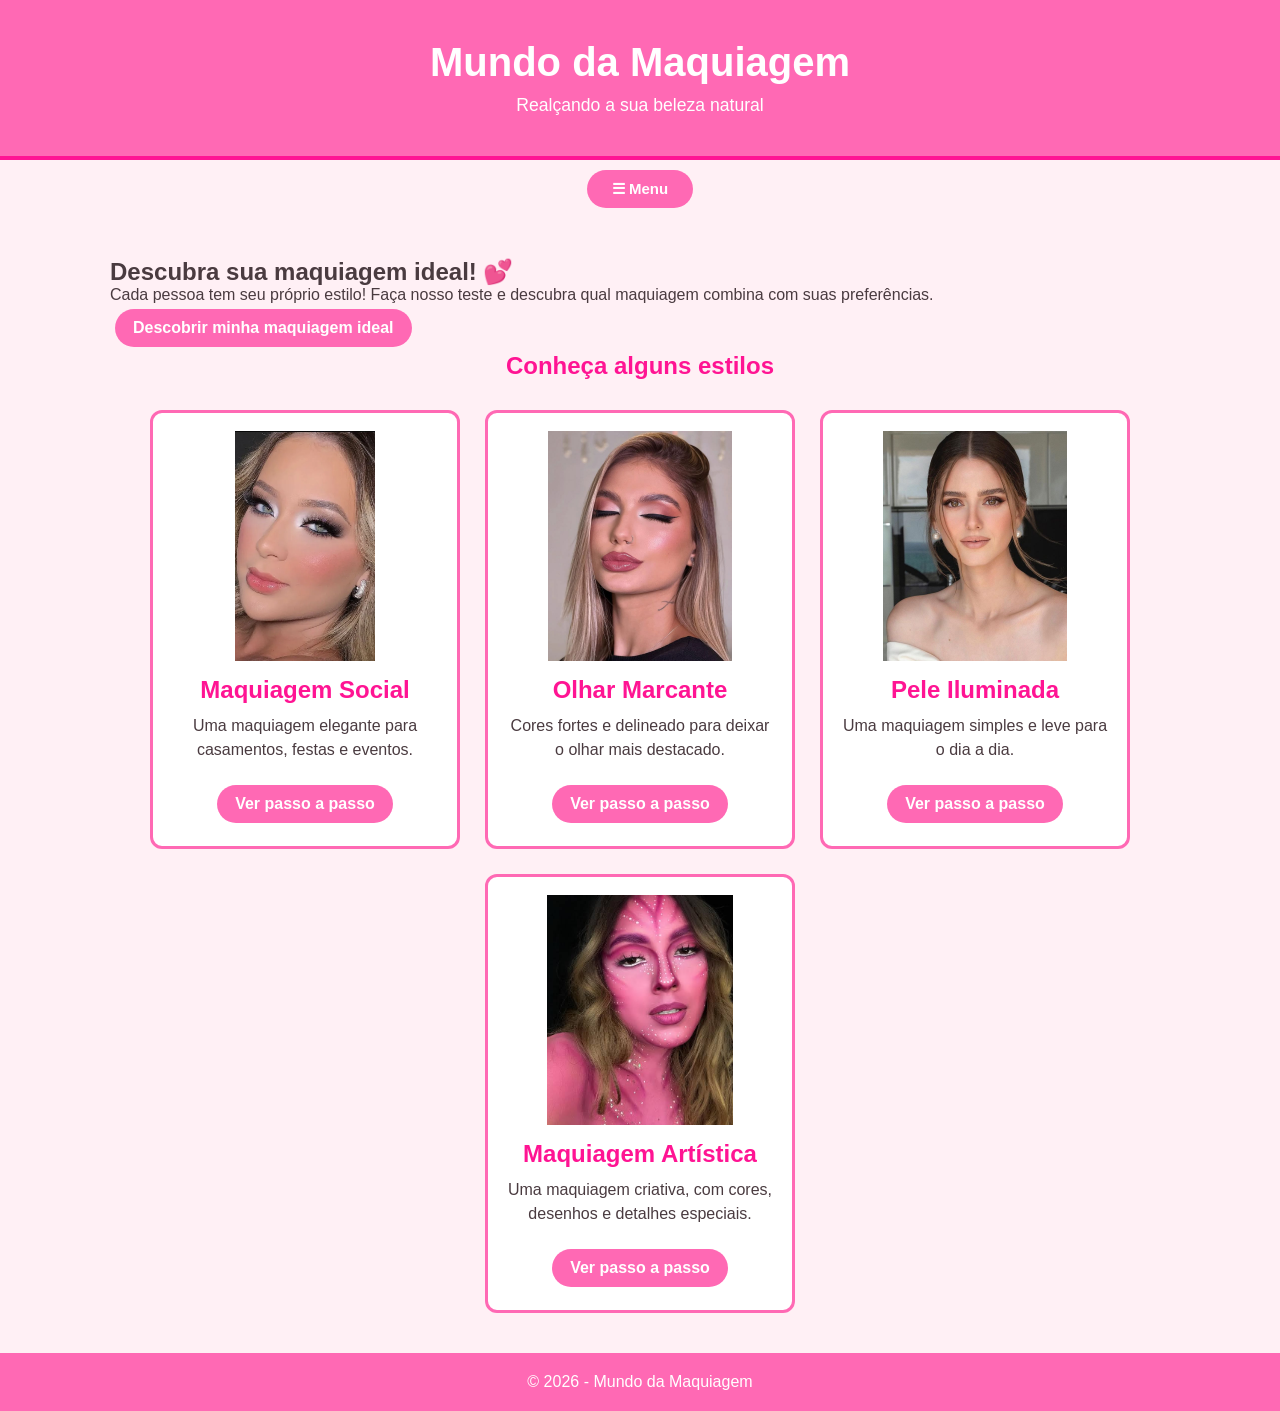
==== commit 41fdc051: "Update index.html" ====
--- a/index.html
+++ b/index.html
@@ -25,7 +25,7 @@
     <a href="index.html">Início</a>
     <a href="dicas.html">Dicas de Maquiagem</a>
     <a href="finalização.html">Mais dicas</a>
-    <a href="#teste-maquiagem">Teste sua maquiagem</a>
+    <a href="quiz.html">Teste sua maquiagem</a>
 
     <button type="button" id="botao-produtos">
         Dúvidas Frequentes
@@ -33,6 +33,26 @@
 </nav>
 
 <main class="principal">
+
+    <!-- DESTAQUE DO QUIZ -->
+    <section class="destaque-quiz">
+
+        <h2>Descubra sua maquiagem ideal! 💕</h2>
+
+        <p>
+            Cada pessoa tem seu próprio estilo!
+            Faça nosso teste e descubra qual maquiagem combina
+            com suas preferências.
+        </p>
+
+        <a href="quiz.html" class="botao">
+            Descobrir minha maquiagem ideal
+        </a>
+
+    </section>
+
+    <!-- TÍTULO DAS MAQUIAGENS -->
+    <h2 class="titulo">Conheça alguns estilos</h2>
 
     <!-- CARDS DE MAQUIAGEM -->
     <div class="container-fotos" id="maquiagens">
@@ -46,7 +66,7 @@
 
         <div class="cartao-make">
             <img src="maquiagem olhar marcanter.jpg" alt="Maquiagem Marcante">
-            <h2>Olhar marcante</h2>
+            <h2>Olhar Marcante</h2>
             <p>Cores fortes e delineado para deixar o olhar mais destacado.</p>
             <a href="marcante.html" class="botao">Ver passo a passo</a>
         </div>
@@ -67,92 +87,32 @@
 
     </div>
 
-    <!-- TESTE DE MAQUIAGEM -->
-    <section id="teste-maquiagem" class="teste-maquiagem">
-
-        <div class="conteudo-teste">
-
-            <h2>Descubra sua maquiagem ideal 💕</h2>
-            <p>Responda às perguntas e descubra qual estilo combina com você!</p>
-
-            <form id="form-teste">
-
-                <div class="pergunta">
-                    <h3>1. Qual estilo de maquiagem você prefere?</h3>
-                    <label><input type="radio" name="p1" value="natural" required> Natural</label>
-                    <label><input type="radio" name="p1" value="social"> Elegante</label>
-                    <label><input type="radio" name="p1" value="marcante"> Marcante</label>
-                    <label><input type="radio" name="p1" value="artistica"> Artística</label>
-                </div>
-
-                <div class="pergunta">
-                    <h3>2. Para qual ocasião você usaria a maquiagem?</h3>
-                    <label><input type="radio" name="p2" value="natural" required> Dia a dia</label>
-                    <label><input type="radio" name="p2" value="social"> Festas e eventos</label>
-                    <label><input type="radio" name="p2" value="marcante"> Encontros especiais</label>
-                    <label><input type="radio" name="p2" value="artistica"> Eventos temáticos</label>
-                </div>
-
-                <div class="pergunta">
-                    <h3>3. O que você mais gosta de destacar?</h3>
-                    <label><input type="radio" name="p3" value="marcante" required> Os olhos</label>
-                    <label><input type="radio" name="p3" value="social"> Os lábios</label>
-                    <label><input type="radio" name="p3" value="natural"> A pele</label>
-                    <label><input type="radio" name="p3" value="artistica"> Criatividade e cores</label>
-                </div>
-
-                <div class="pergunta">
-                    <h3>4. Qual acabamento você prefere?</h3>
-                    <label><input type="radio" name="p4" value="natural" required> Leve e discreto</label>
-                    <label><input type="radio" name="p4" value="social"> Elegante e delicado</label>
-                    <label><input type="radio" name="p4" value="marcante"> Glamouroso</label>
-                    <label><input type="radio" name="p4" value="artistica"> Colorido e criativo</label>
-                </div>
-
-                <button type="submit" class="botao-resultado">
-                    Descobrir meu estilo 💗
-                </button>
-
-            </form>
-
-            <!-- RESULTADO -->
-            <div id="resultado-teste" class="resultado-teste" hidden>
-
-                <h3>Seu estilo ideal é:</h3>
-                <h2 id="nome-resultado"></h2>
-
-                <img id="imagem-resultado" src="" alt="Maquiagem recomendada">
-
-                <p id="descricao-resultado"></p>
-
-                <a id="link-resultado" href="#">
-                    Ver passo a passo
-                </a>
-
-            </div>
-
-        </div>
-
-    </section>
-
     <!-- DÚVIDAS FREQUENTES -->
-    <section id="secao-produtos" hidden>
+    <section id="secao-produtos" class="secao-perguntas" hidden>
 
         <h2>Dúvidas Frequentes</h2>
 
-        <div class="cartao-make">
+        <div class="conteudo-perguntas">
 
-            <h3>1. Qual é a ordem correta da maquiagem?</h3>
-            <p>Comece pela preparação da pele, depois aplique primer, base, corretivo e finalize a maquiagem.</p>
+            <div class="item-pergunta">
+                <h3>1. Qual é a ordem correta da maquiagem?</h3>
+                <p>Comece pela preparação da pele, depois aplique primer, base, corretivo e finalize a maquiagem.</p>
+            </div>
 
-            <h3>2. Preciso hidratar a pele antes da maquiagem?</h3>
-            <p>Sim! A hidratação ajuda a preparar a pele antes da maquiagem.</p>
+            <div class="item-pergunta">
+                <h3>2. Preciso hidratar a pele antes da maquiagem?</h3>
+                <p>Sim! A hidratação ajuda a preparar a pele antes da maquiagem.</p>
+            </div>
 
-            <h3>3. Como fazer a maquiagem durar mais?</h3>
-            <p>Prepare a pele adequadamente e utilize produtos de finalização apropriados.</p>
+            <div class="item-pergunta">
+                <h3>3. Como fazer a maquiagem durar mais?</h3>
+                <p>Prepare a pele adequadamente e utilize produtos de finalização apropriados.</p>
+            </div>
 
-            <h3>4. Como limpar os pincéis?</h3>
-            <p>Lave regularmente e deixe secar completamente.</p>
+            <div class="item-pergunta">
+                <h3>4. Como limpar os pincéis?</h3>
+                <p>Lave regularmente e deixe secar completamente.</p>
+            </div>
 
         </div>
 
@@ -168,9 +128,7 @@
     <p>© 2026 - Mundo da Maquiagem</p>
 </footer>
 
-<!-- CONEXÃO COM JAVASCRIPT -->
 <script src="script.js"></script>
-<script src="quiz.js"></script>
 
 </body>
 </html>
--- a/style.css
+++ b/style.css
@@ -251,7 +251,6 @@
     text-align: center;
 }
 
-/* TÍTULO DAS DÚVIDAS */
 .secao-perguntas > h2 {
     color: #ff1493;
     text-align: center;
@@ -259,7 +258,6 @@
     margin-bottom: 25px;
 }
 
-/* QUADRO DAS PERGUNTAS */
 .conteudo-perguntas {
     width: 100%;
     background-color: white;
@@ -270,7 +268,6 @@
     box-shadow: 0 4px 12px rgba(255, 105, 180, 0.15);
 }
 
-/* CADA PERGUNTA */
 .item-pergunta {
     width: 100%;
     margin-bottom: 22px;
@@ -516,3 +513,185 @@
     filter: brightness(1.1);
     box-shadow: 0 4px 10px rgba(0, 0, 0, 0.15);
 }
+
+/* ================================= */
+/* CORREÇÃO DAS DÚVIDAS FREQUENTES */
+/* ================================= */
+
+.secao-perguntas {
+    width: 100%;
+    max-width: 750px;
+    margin: 35px auto !important;
+    padding: 20px;
+    display: flex;
+    flex-direction: column;
+    align-items: center;
+}
+
+.secao-perguntas > h2 {
+    width: 100%;
+    text-align: center;
+    color: #ff1493;
+    font-size: 25px;
+    margin-bottom: 20px;
+}
+
+.conteudo-perguntas {
+    width: 100%;
+    max-width: 650px;
+    margin: 0 auto;
+    padding: 30px;
+    background-color: white;
+    border: 2px solid #ff69b4;
+    border-radius: 15px;
+    text-align: center;
+    box-shadow: 0 4px 12px rgba(255, 105, 180, 0.15);
+}
+
+.item-pergunta {
+    width: 100%;
+    margin: 0 auto 25px;
+    text-align: center;
+}
+
+.item-pergunta h3 {
+    color: #d63384;
+    font-size: 17px;
+    margin-bottom: 8px;
+}
+
+/* ================================= */
+/* QUIZ DE MAQUIAGEM */
+/* ================================= */
+
+#form-teste {
+    width: 100%;
+    max-width: 750px;
+    margin: 35px auto;
+    padding: 25px;
+    background-color: white;
+    border: 2px solid #ff69b4;
+    border-radius: 15px;
+    box-shadow: 0 4px 12px rgba(255, 105, 180, 0.12);
+    text-align: center;
+}
+
+#form-teste h2 {
+    color: #ff1493;
+    margin-bottom: 10px;
+    text-align: center;
+}
+
+#form-teste p {
+    margin-bottom: 15px;
+    line-height: 1.5;
+}
+
+#form-teste label {
+    display: inline-block;
+    margin: 8px;
+    cursor: pointer;
+}
+
+#form-teste input[type="radio"] {
+    accent-color: #ff1493;
+    margin-right: 4px;
+}
+
+#form-teste button {
+    display: block;
+    margin: 20px auto 0;
+    padding: 12px 25px;
+    background-color: #ff69b4;
+    color: white;
+    border: none;
+    border-radius: 25px;
+    font-size: 15px;
+    font-weight: bold;
+    cursor: pointer;
+    transition: 0.3s;
+}
+
+#form-teste button:hover {
+    background-color: #ff1493;
+}
+
+/* ================================= */
+/* RESULTADO DO QUIZ */
+/* ================================= */
+
+#resultado-teste {
+    width: 100%;
+    max-width: 550px;
+    margin: 25px auto;
+    padding: 25px;
+    background-color: white;
+    border: 2px solid #ff69b4;
+    border-radius: 15px;
+    text-align: center;
+    box-shadow: 0 4px 12px rgba(255, 105, 180, 0.15);
+}
+
+#resultado-teste h2 {
+    color: #ff1493;
+    margin-bottom: 15px;
+}
+
+#resultado-teste h3 {
+    color: #d63384;
+    margin: 15px 0;
+    font-size: 22px;
+}
+
+#resultado-teste img {
+    display: block;
+    width: 100%;
+    max-width: 230px;
+    height: 230px;
+    object-fit: contain;
+    margin: 15px auto;
+    border-radius: 10px;
+}
+
+#resultado-teste p {
+    line-height: 1.6;
+    margin-bottom: 15px;
+}
+
+#resultado-teste .botao {
+    display: inline-block;
+}
+
+/* AJUSTES FINAIS PARA CELULAR */
+@media (max-width: 700px) {
+
+    .secao-perguntas {
+        width: 100%;
+        padding: 15px;
+        margin: 25px auto !important;
+    }
+
+    .conteudo-perguntas {
+        width: 100%;
+        padding: 22px 15px;
+    }
+
+    .item-pergunta {
+        margin-bottom: 22px;
+    }
+
+    #form-teste {
+        width: 100%;
+        padding: 18px 12px;
+        margin: 25px auto;
+    }
+
+    #form-teste label {
+        margin: 6px 3px;
+    }
+
+    #resultado-teste {
+        width: 100%;
+        padding: 20px 15px;
+    }
+}
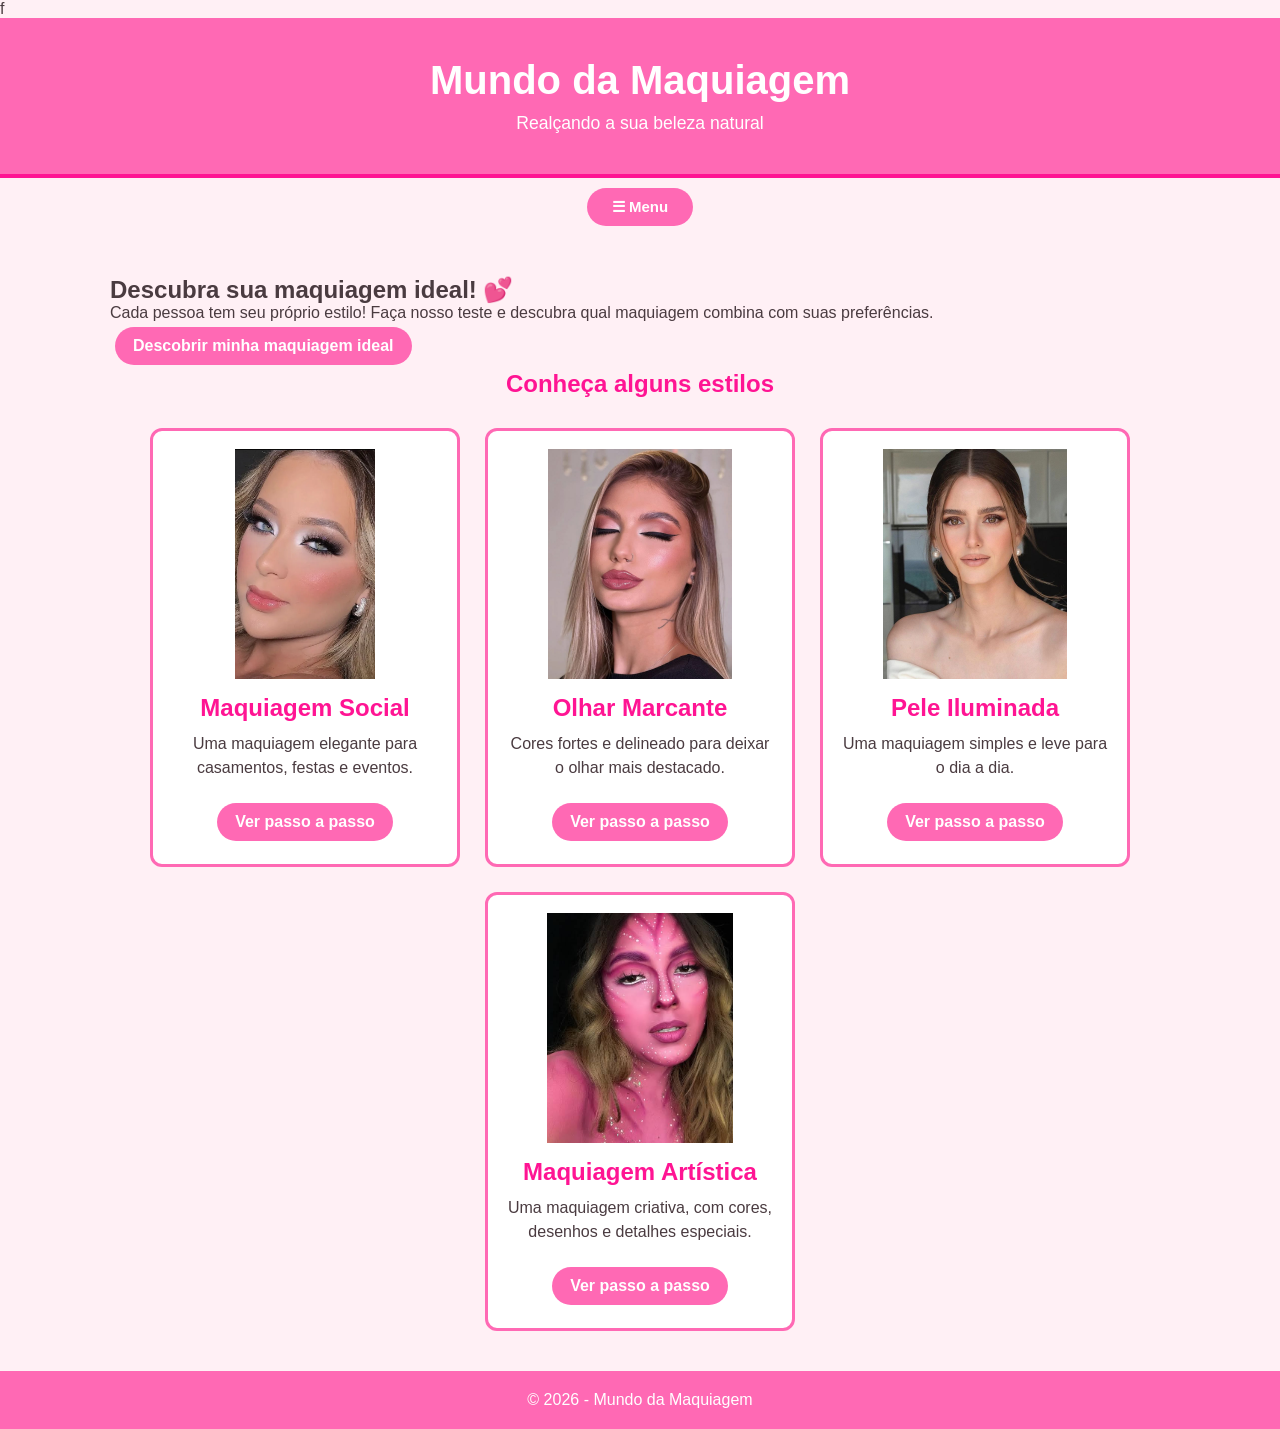
==== commit d16cbcaf: "Update index.html" ====
--- a/index.html
+++ b/index.html
@@ -1,4 +1,4 @@
-
+f
 <!DOCTYPE html>
 <html lang="pt-BR">
 
@@ -129,6 +129,6 @@
 </footer>
 
 <script src="script.js"></script>
-
+<script sec="Quiz.js"></Quiz>
 </body>
 </html>
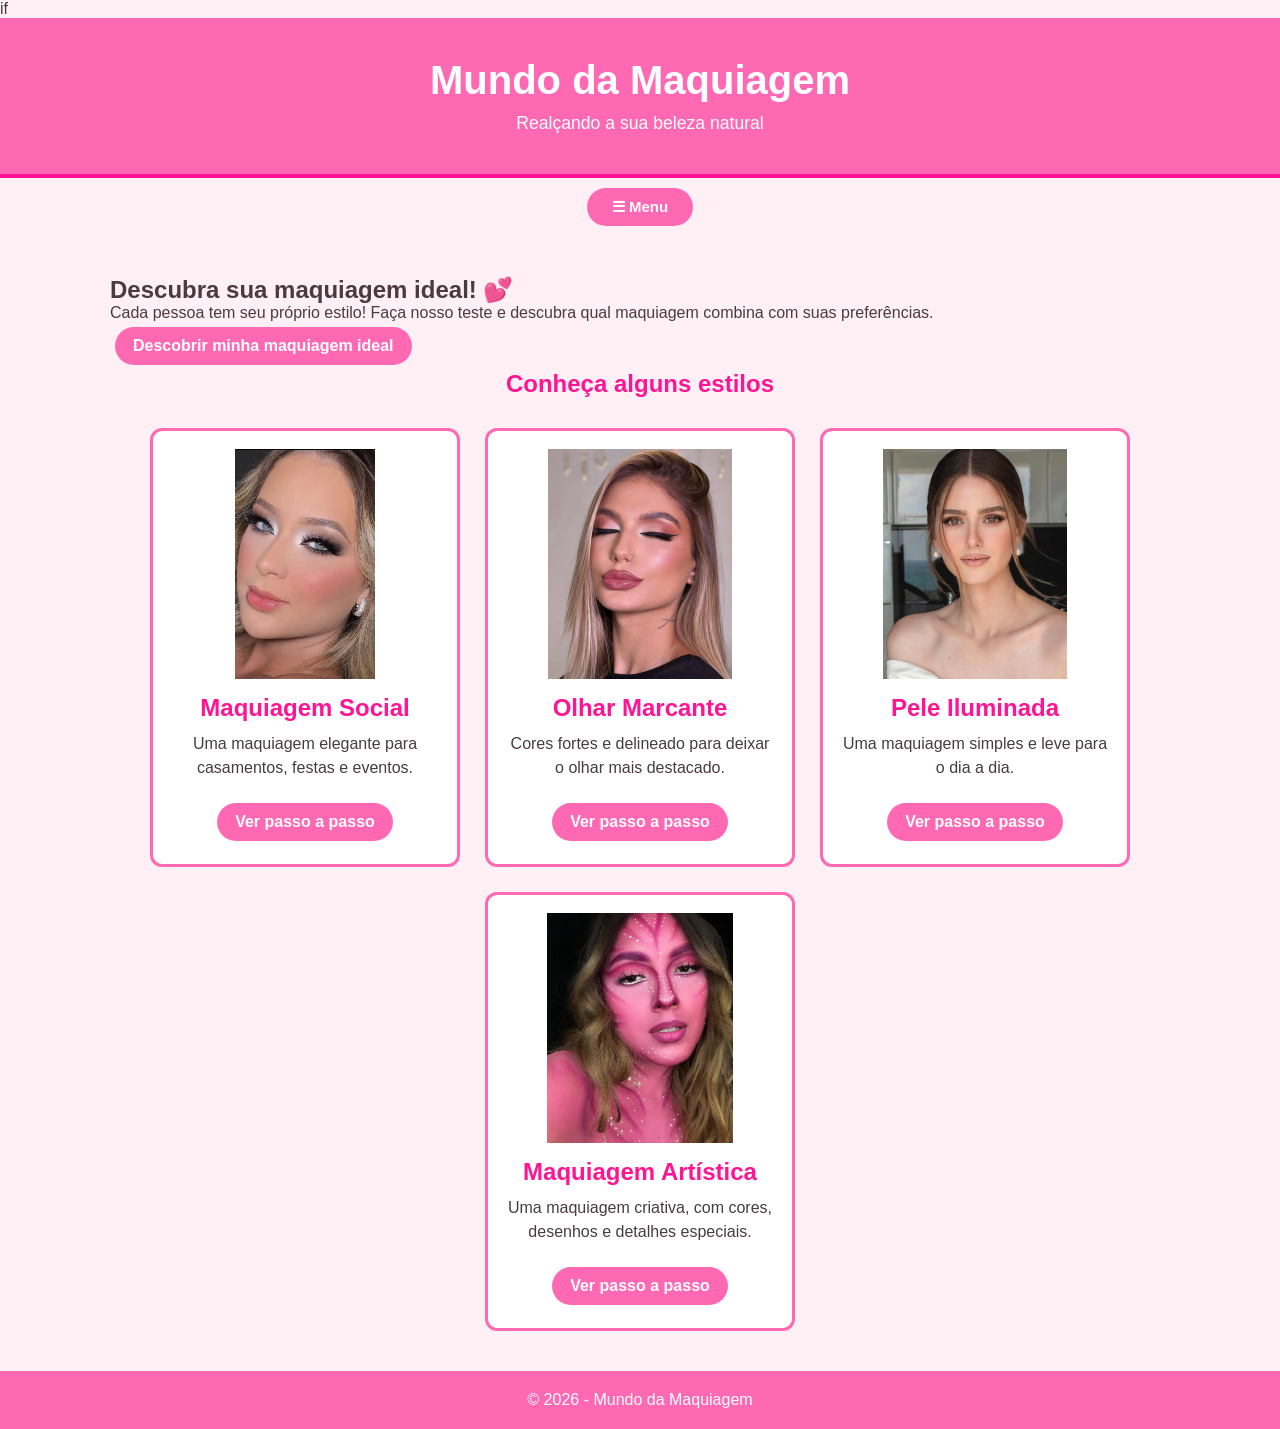
==== commit 4fec1baf: "Restore index.html with original content" ====
--- a/index.html
+++ b/index.html
@@ -1,4 +1,4 @@
-f
+if
 <!DOCTYPE html>
 <html lang="pt-BR">
 
@@ -129,6 +129,6 @@
 </footer>
 
 <script src="script.js"></script>
-<script sec="Quiz.js"></Quiz>
+<script sec="Quiz.js"></Script>
 </body>
 </html>
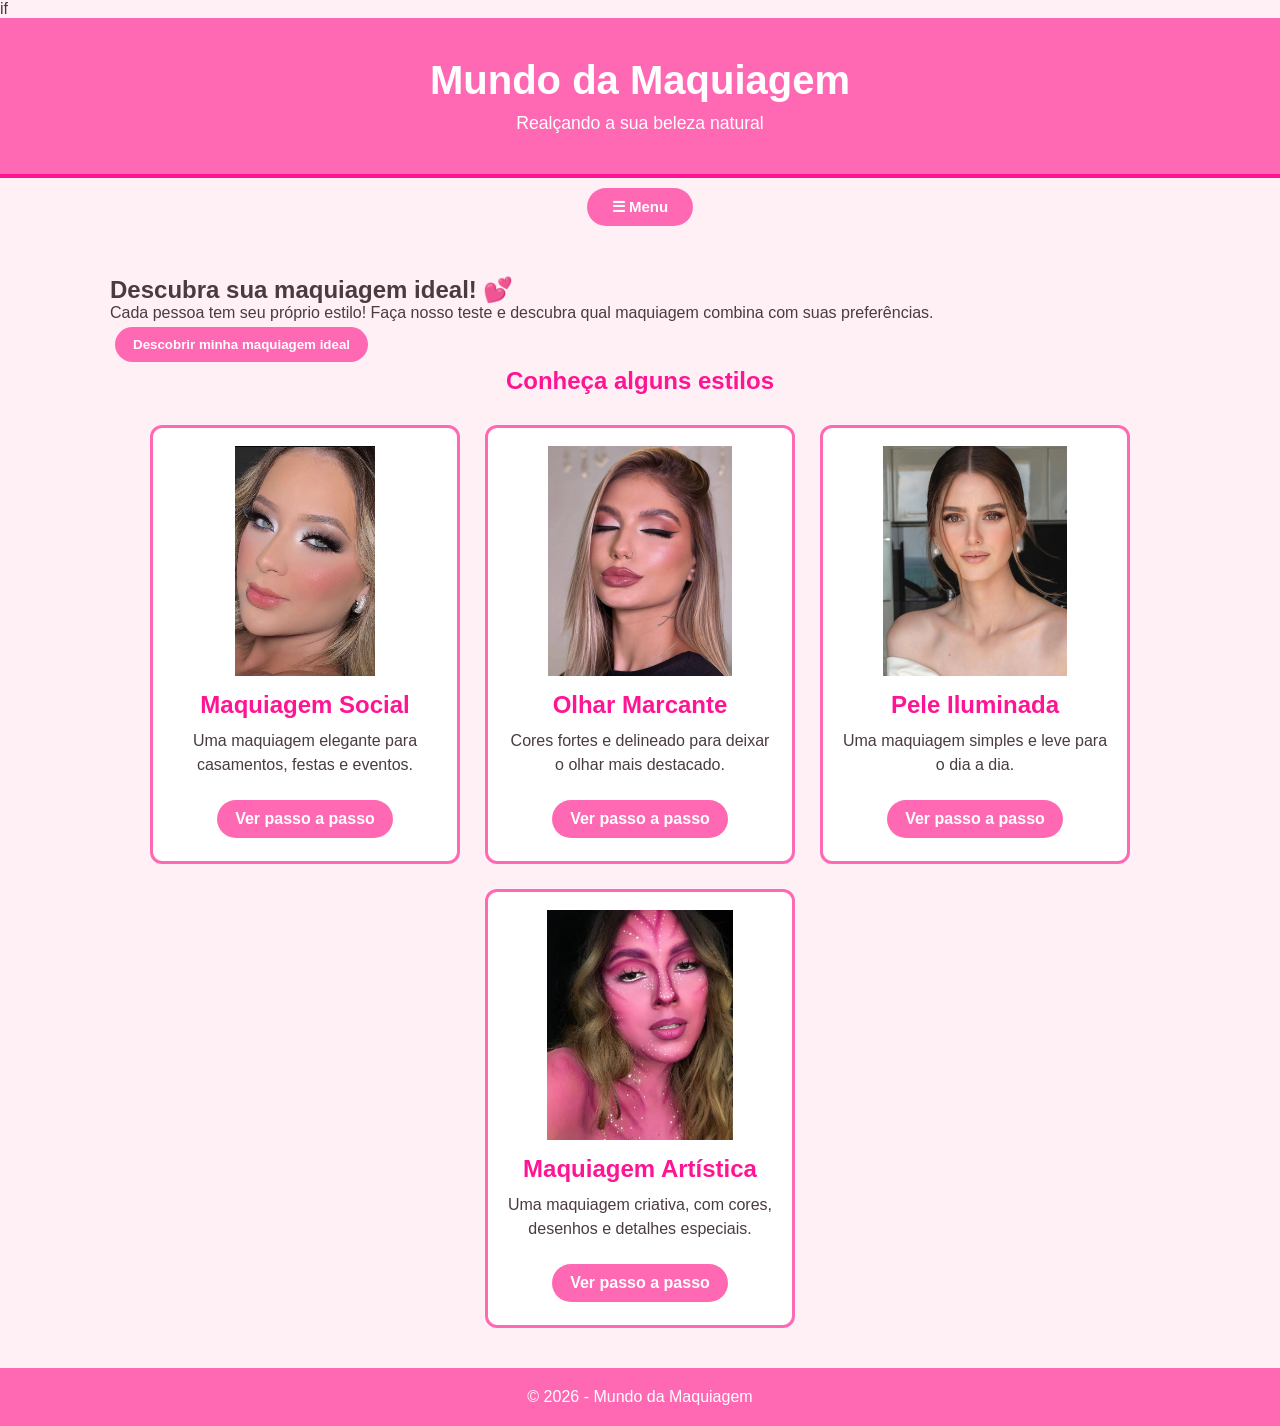
==== commit 6d01902b: "Refactor index.html to include quiz functionality Updated the HTML structure and added a quiz sectio" ====
--- a/index.html
+++ b/index.html
@@ -35,21 +35,73 @@
 <main class="principal">
 
     <!-- DESTAQUE DO QUIZ -->
-    <section class="destaque-quiz">
+    
+<section class="destaque-quiz" id="quiz">
 
-        <h2>Descubra sua maquiagem ideal! 💕</h2>
+    <h2>Descubra sua maquiagem ideal! 💕</h2>
 
-        <p>
-            Cada pessoa tem seu próprio estilo!
-            Faça nosso teste e descubra qual maquiagem combina
-            com suas preferências.
-        </p>
+    <p>
+        Cada pessoa tem seu próprio estilo!
+        Faça nosso teste e descubra qual maquiagem combina
+        com suas preferências.
+    </p>
 
-        <a href="quiz.html" class="botao">
-            Descobrir minha maquiagem ideal
-        </a>
+    <button type="button" class="botao" id="botao-abrir-quiz">
+        Descobrir minha maquiagem ideal
+    </button>
 
+    <form id="form-teste" hidden>
+
+        <h2>Vamos descobrir seu estilo?</h2>
+
+        <div class="pergunta">
+            <h3>1. Qual maquiagem você prefere?</h3>
+            <label><input type="radio" name="p1" value="natural" required> Leve e natural</label>
+            <label><input type="radio" name="p1" value="social"> Elegante e sofisticada</label>
+            <label><input type="radio" name="p1" value="marcante"> Olhos destacados</label>
+            <label><input type="radio" name="p1" value="artistica"> Criativa e colorida</label>
+        </div>
+
+        <div class="pergunta">
+            <h3>2. Para qual ocasião você costuma se maquiar?</h3>
+            <label><input type="radio" name="p2" value="natural" required> Dia a dia</label>
+            <label><input type="radio" name="p2" value="social"> Festas e eventos</label>
+            <label><input type="radio" name="p2" value="marcante"> Passeios especiais</label>
+            <label><input type="radio" name="p2" value="artistica"> Apresentações e eventos criativos</label>
+        </div>
+
+        <div class="pergunta">
+            <h3>3. Qual detalhe você mais gosta?</h3>
+            <label><input type="radio" name="p3" value="natural" required> Pele iluminada</label>
+            <label><input type="radio" name="p3" value="social"> Acabamento elegante</label>
+            <label><input type="radio" name="p3" value="marcante"> Olhos destacados</label>
+            <label><input type="radio" name="p3" value="artistica"> Cores e desenhos</label>
+        </div>
+
+        <div class="pergunta">
+            <h3>4. Como você define seu estilo?</h3>
+            <label><input type="radio" name="p4" value="natural" required> Simples e delicado</label>
+            <label><input type="radio" name="p4" value="social"> Clássico e elegante</label>
+            <label><input type="radio" name="p4" value="marcante"> Cheio de personalidade</label>
+            <label><input type="radio" name="p4" value="artistica"> Diferente e criativo</label>
+        </div>
+
+        <button type="submit" class="botao">
+            Ver minha maquiagem ideal ✨
+        </button>
+
+    </form>
+
+    <section id="resultado-teste" hidden>
+        <h2>Sua maquiagem ideal é:</h2>
+        <h3 id="nome-resultado"></h3>
+        <img id="imagem-resultado" src="" alt="Maquiagem indicada">
+        <p id="descricao-resultado"></p>
+        <a id="link-resultado" href="#" class="botao">Ver passo a passo</a>
     </section>
+
+</section>
+    
 
     <!-- TÍTULO DAS MAQUIAGENS -->
     <h2 class="titulo">Conheça alguns estilos</h2>
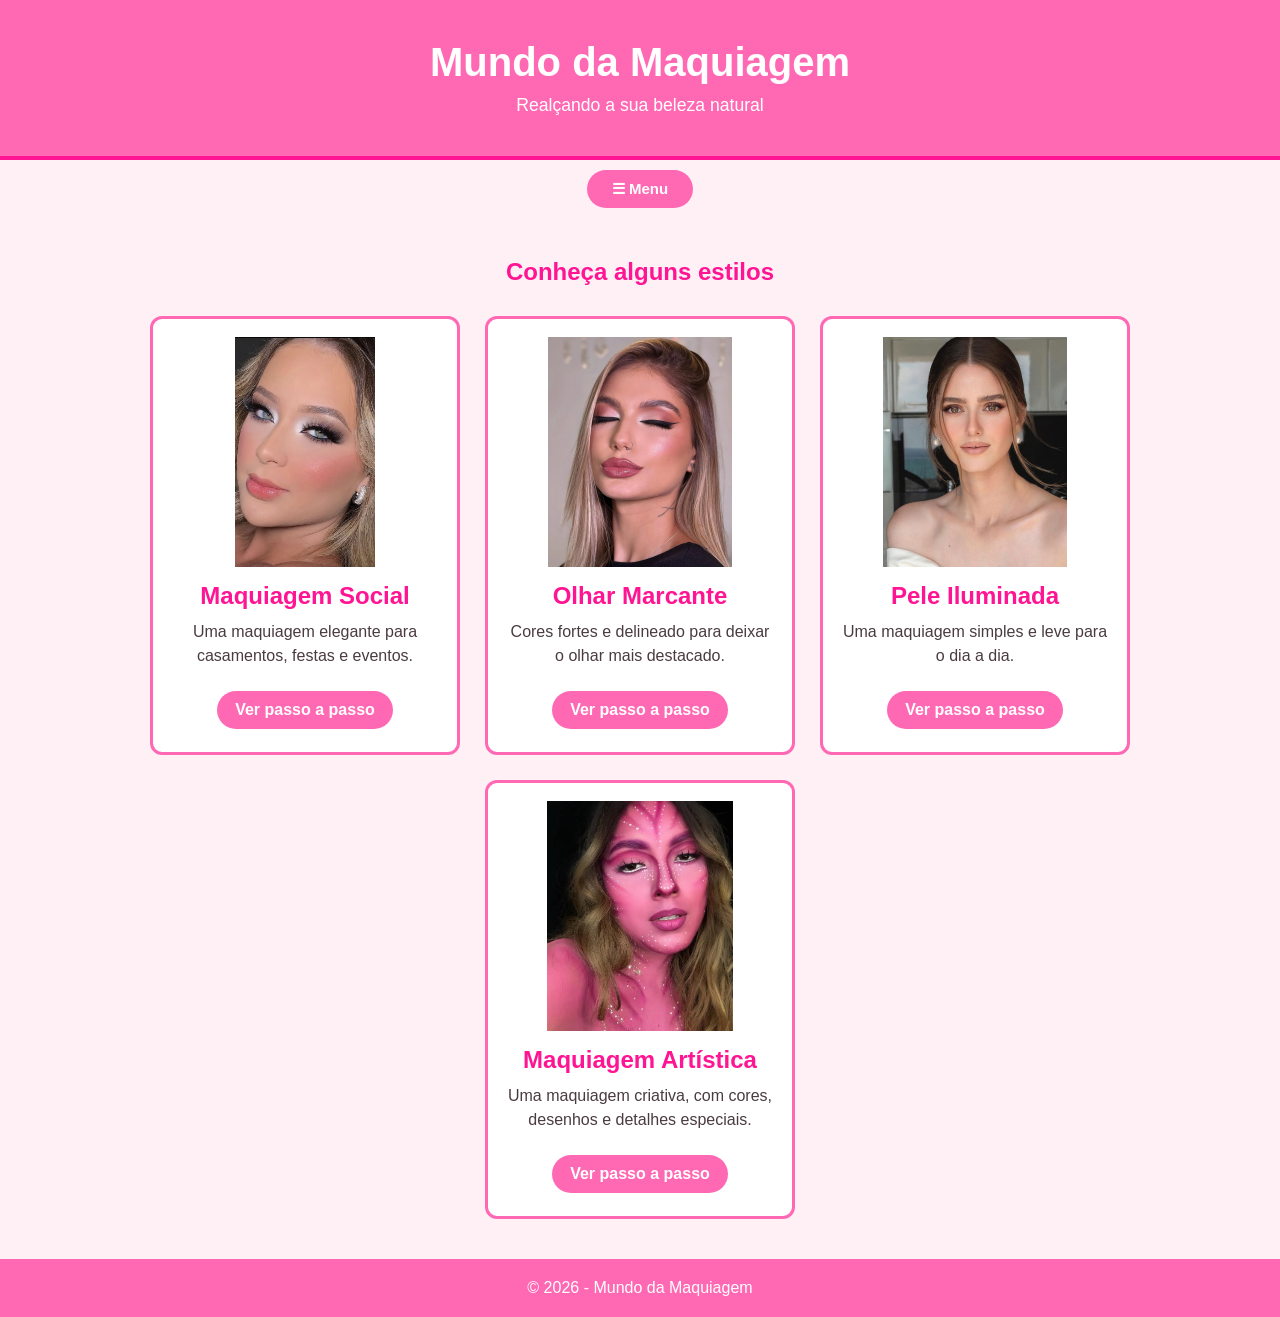
==== commit 9be5c0b5: "Update index.html" ====
--- a/index.html
+++ b/index.html
@@ -1,4 +1,4 @@
-if
+
 <!DOCTYPE html>
 <html lang="pt-BR">
 
@@ -25,7 +25,7 @@
     <a href="index.html">Início</a>
     <a href="dicas.html">Dicas de Maquiagem</a>
     <a href="finalização.html">Mais dicas</a>
-    <a href="quiz.html">Teste sua maquiagem</a>
+    <a href="quiz.html">Descubra sua maquiagem ideal</a>
 
     <button type="button" id="botao-produtos">
         Dúvidas Frequentes
@@ -33,75 +33,6 @@
 </nav>
 
 <main class="principal">
-
-    <!-- DESTAQUE DO QUIZ -->
-    
-<section class="destaque-quiz" id="quiz">
-
-    <h2>Descubra sua maquiagem ideal! 💕</h2>
-
-    <p>
-        Cada pessoa tem seu próprio estilo!
-        Faça nosso teste e descubra qual maquiagem combina
-        com suas preferências.
-    </p>
-
-    <button type="button" class="botao" id="botao-abrir-quiz">
-        Descobrir minha maquiagem ideal
-    </button>
-
-    <form id="form-teste" hidden>
-
-        <h2>Vamos descobrir seu estilo?</h2>
-
-        <div class="pergunta">
-            <h3>1. Qual maquiagem você prefere?</h3>
-            <label><input type="radio" name="p1" value="natural" required> Leve e natural</label>
-            <label><input type="radio" name="p1" value="social"> Elegante e sofisticada</label>
-            <label><input type="radio" name="p1" value="marcante"> Olhos destacados</label>
-            <label><input type="radio" name="p1" value="artistica"> Criativa e colorida</label>
-        </div>
-
-        <div class="pergunta">
-            <h3>2. Para qual ocasião você costuma se maquiar?</h3>
-            <label><input type="radio" name="p2" value="natural" required> Dia a dia</label>
-            <label><input type="radio" name="p2" value="social"> Festas e eventos</label>
-            <label><input type="radio" name="p2" value="marcante"> Passeios especiais</label>
-            <label><input type="radio" name="p2" value="artistica"> Apresentações e eventos criativos</label>
-        </div>
-
-        <div class="pergunta">
-            <h3>3. Qual detalhe você mais gosta?</h3>
-            <label><input type="radio" name="p3" value="natural" required> Pele iluminada</label>
-            <label><input type="radio" name="p3" value="social"> Acabamento elegante</label>
-            <label><input type="radio" name="p3" value="marcante"> Olhos destacados</label>
-            <label><input type="radio" name="p3" value="artistica"> Cores e desenhos</label>
-        </div>
-
-        <div class="pergunta">
-            <h3>4. Como você define seu estilo?</h3>
-            <label><input type="radio" name="p4" value="natural" required> Simples e delicado</label>
-            <label><input type="radio" name="p4" value="social"> Clássico e elegante</label>
-            <label><input type="radio" name="p4" value="marcante"> Cheio de personalidade</label>
-            <label><input type="radio" name="p4" value="artistica"> Diferente e criativo</label>
-        </div>
-
-        <button type="submit" class="botao">
-            Ver minha maquiagem ideal ✨
-        </button>
-
-    </form>
-
-    <section id="resultado-teste" hidden>
-        <h2>Sua maquiagem ideal é:</h2>
-        <h3 id="nome-resultado"></h3>
-        <img id="imagem-resultado" src="" alt="Maquiagem indicada">
-        <p id="descricao-resultado"></p>
-        <a id="link-resultado" href="#" class="botao">Ver passo a passo</a>
-    </section>
-
-</section>
-    
 
     <!-- TÍTULO DAS MAQUIAGENS -->
     <h2 class="titulo">Conheça alguns estilos</h2>
@@ -181,6 +112,6 @@
 </footer>
 
 <script src="script.js"></script>
-<script sec="Quiz.js"></Script>
+
 </body>
 </html>
